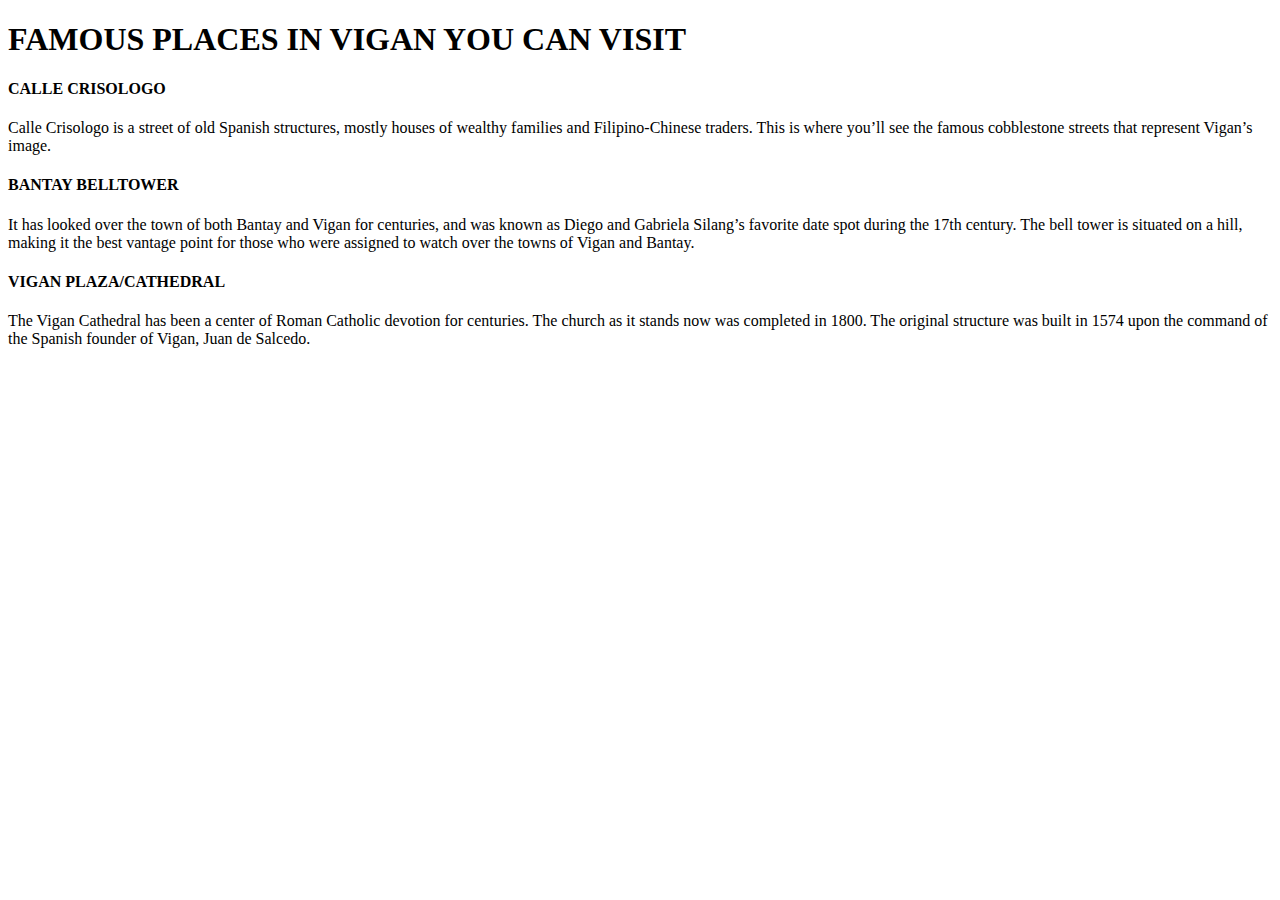
==== src/pages/historicalsites.html @ dd2860f4 "First Commit" ====
<!DOCTYPE html>
<html lang="en">
  <head>
    <meta charset="UTF-8" />
    <meta name="viewport" content="width=device-width, initial-scale=1.0" />
    <title>Famous Sites in Vigan</title>
  </head>
  <body>
    <h1>FAMOUS PLACES IN VIGAN YOU CAN VISIT</h1>
    <h4>CALLE CRISOLOGO</h4>
    <p>
      Calle Crisologo is a street of old Spanish structures, mostly houses of
      wealthy families and Filipino-Chinese traders. This is where you’ll see
      the famous cobblestone streets that represent Vigan’s image.
    </p>
    <h4>BANTAY BELLTOWER</h4>
    <p>
      It has looked over the town of both Bantay and Vigan for centuries, and
      was known as Diego and Gabriela Silang’s favorite date spot during the
      17th century. The bell tower is situated on a hill, making it the best
      vantage point for those who were assigned to watch over the towns of Vigan
      and Bantay.
    </p>
    <h4>VIGAN PLAZA/CATHEDRAL</h4>
    <p>
      The Vigan Cathedral has been a center of Roman Catholic devotion for
      centuries. The church as it stands now was completed in 1800. The original
      structure was built in 1574 upon the command of the Spanish founder of
      Vigan, Juan de Salcedo.
    </p>
  </body>
</html>
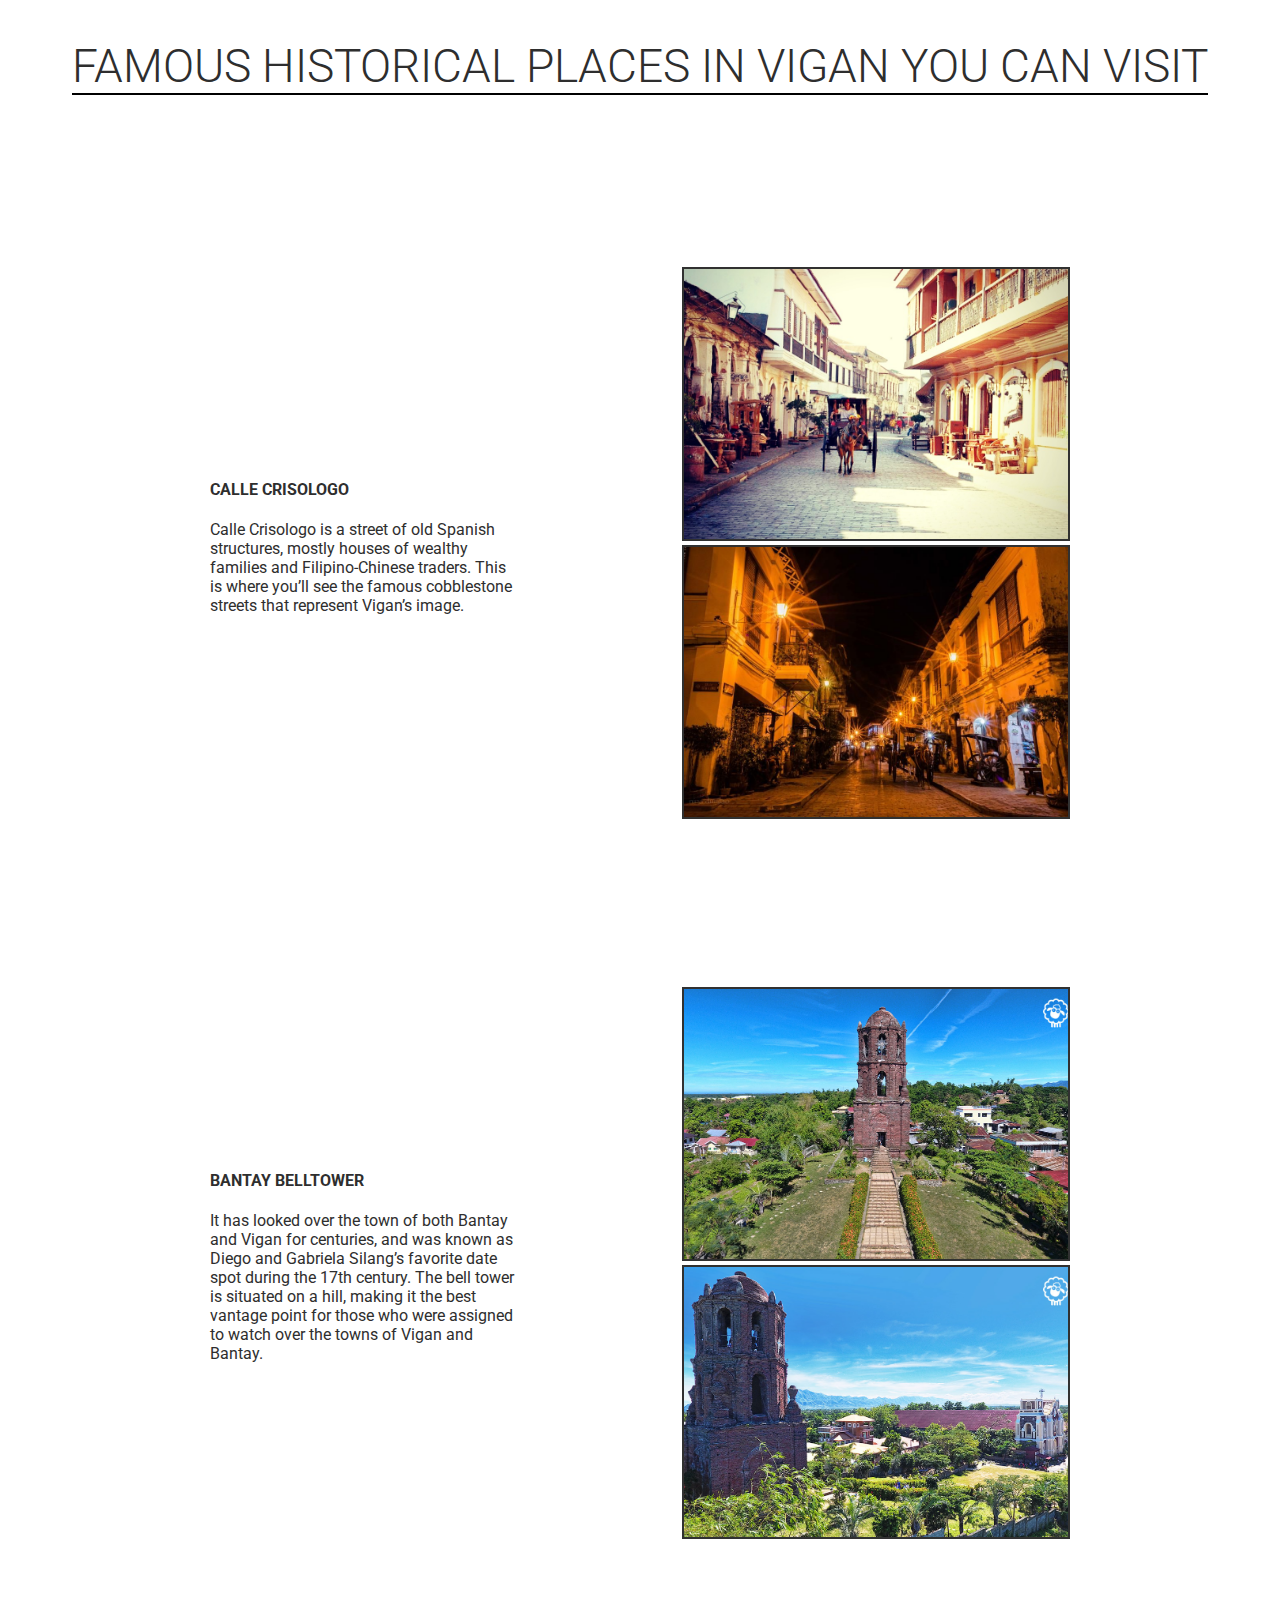
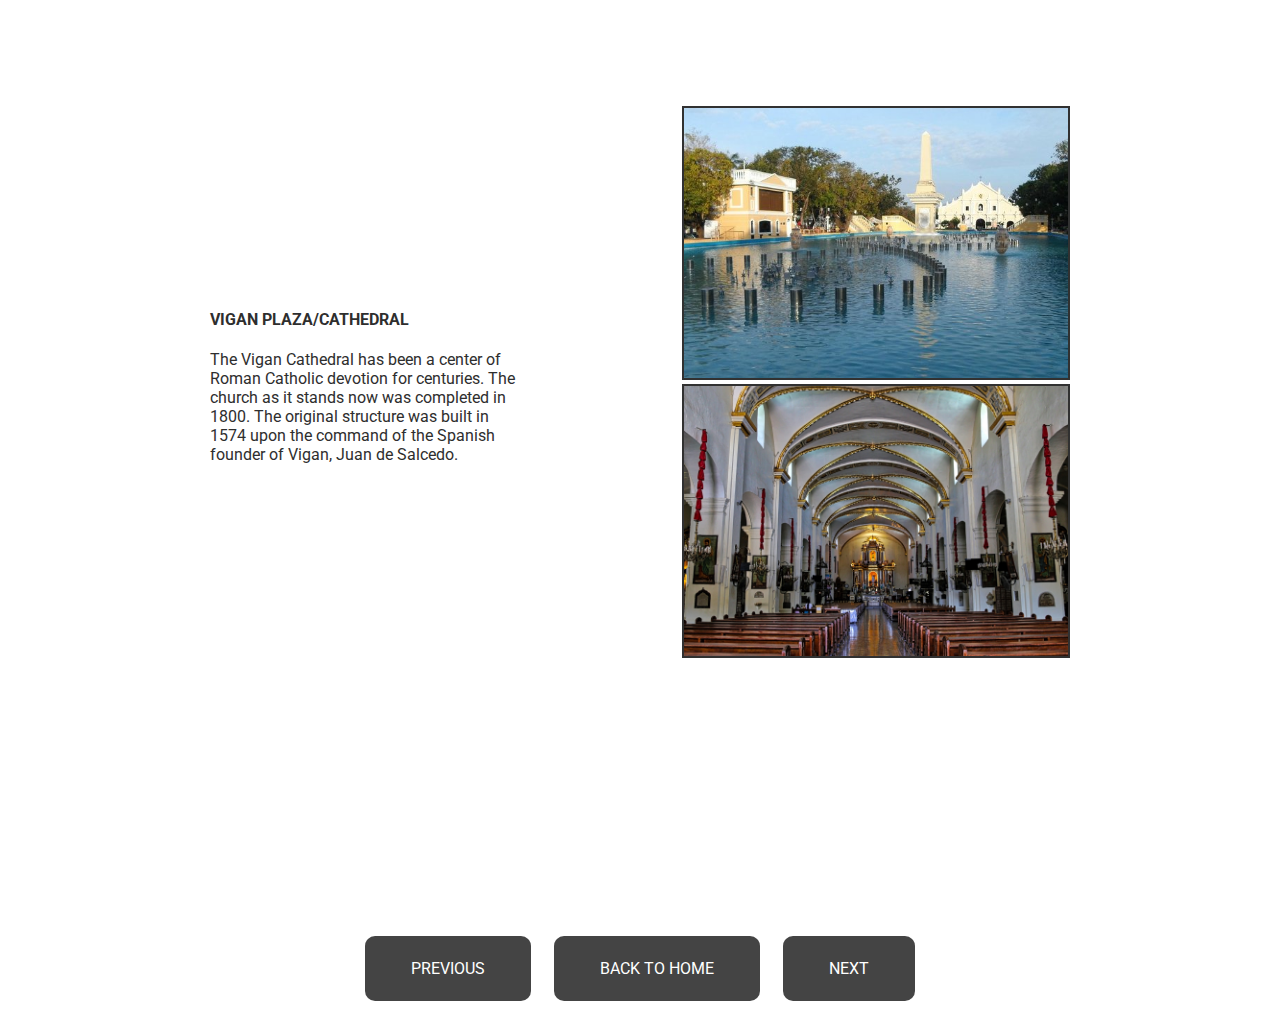
==== commit 035833e7: "finalization" ====
--- a/src/pages/historicalsites.html
+++ b/src/pages/historicalsites.html
@@ -3,30 +3,60 @@
   <head>
     <meta charset="UTF-8" />
     <meta name="viewport" content="width=device-width, initial-scale=1.0" />
+    <link rel="stylesheet" href="/styles.css" />
     <title>Famous Sites in Vigan</title>
   </head>
-  <body>
-    <h1>FAMOUS PLACES IN VIGAN YOU CAN VISIT</h1>
-    <h4>CALLE CRISOLOGO</h4>
-    <p>
-      Calle Crisologo is a street of old Spanish structures, mostly houses of
-      wealthy families and Filipino-Chinese traders. This is where you’ll see
-      the famous cobblestone streets that represent Vigan’s image.
-    </p>
-    <h4>BANTAY BELLTOWER</h4>
-    <p>
-      It has looked over the town of both Bantay and Vigan for centuries, and
-      was known as Diego and Gabriela Silang’s favorite date spot during the
-      17th century. The bell tower is situated on a hill, making it the best
-      vantage point for those who were assigned to watch over the towns of Vigan
-      and Bantay.
-    </p>
-    <h4>VIGAN PLAZA/CATHEDRAL</h4>
-    <p>
-      The Vigan Cathedral has been a center of Roman Catholic devotion for
-      centuries. The church as it stands now was completed in 1800. The original
-      structure was built in 1574 upon the command of the Spanish founder of
-      Vigan, Juan de Salcedo.
-    </p>
+  <body id="sites">
+    <h1>FAMOUS HISTORICAL PLACES IN VIGAN YOU CAN VISIT</h1>
+    <div class="place_box">
+      <div>
+        <h4>CALLE CRISOLOGO</h4>
+        <p>
+          Calle Crisologo is a street of old Spanish structures, mostly houses
+          of wealthy families and Filipino-Chinese traders. This is where you’ll
+          see the famous cobblestone streets that represent Vigan’s image.
+        </p>
+      </div>
+      <div class="place_images">
+        <img src="/src/siteimages/crisologo1.jpg" />
+        <img src="/src/siteimages/crisologo2.jpg" />
+      </div>
+    </div>
+    <div class="place_box">
+      <div>
+        <h4>BANTAY BELLTOWER</h4>
+        <p>
+          It has looked over the town of both Bantay and Vigan for centuries,
+          and was known as Diego and Gabriela Silang’s favorite date spot during
+          the 17th century. The bell tower is situated on a hill, making it the
+          best vantage point for those who were assigned to watch over the towns
+          of Vigan and Bantay.
+        </p>
+      </div>
+      <div class="place_images">
+        <img src="/src/siteimages/Bantay1.jpg" />
+        <img src="/src/siteimages/Bantay2.jpg" />
+      </div>
+    </div>
+    <div class="place_box">
+      <div>
+        <h4>VIGAN PLAZA/CATHEDRAL</h4>
+        <p>
+          The Vigan Cathedral has been a center of Roman Catholic devotion for
+          centuries. The church as it stands now was completed in 1800. The
+          original structure was built in 1574 upon the command of the Spanish
+          founder of Vigan, Juan de Salcedo.
+        </p>
+      </div>
+      <div class="place_images">
+        <img src="/src/siteimages/salcedo1.jpg" />
+        <img src="/src/siteimages/salcedo2.jpeg" />
+      </div>
+    </div>
+    <div id="sitebuttons" style="margin-top: 20vh">
+      <a href="ilocanotraditions.html">PREVIOUS</a>
+      <a href="/index.html">BACK TO HOME</a>
+      <a href="/index.html#conclusion">NEXT</a>
+    </div>
   </body>
 </html>
--- a/styles.css
+++ b/styles.css
@@ -0,0 +1,688 @@
+@import url("https://fonts.googleapis.com/css2?family=Roboto:ital,wght@0,100;0,300;0,400;0,500;0,700;0,900;1,400&display=swap");
+
+html {
+  scroll-behavior: smooth;
+  scroll-snap-type: proximity;
+  scroll-snap-type: y proximity;
+  margin: 0;
+}
+
+#home {
+  display: flex;
+  flex-direction: column;
+  font-family: "Roboto";
+  background-color: rgb(187, 187, 187);
+  margin: 0;
+  overflow-y: scroll;
+}
+
+/*TOP*/
+
+#top {
+  scroll-snap-align: center;
+  width: 100vw;
+  height: 100vh;
+  position: relative;
+  color: rgba(0, 0, 0, 0.541);
+  display: flex;
+  flex-direction: column;
+  align-items: center;
+  justify-content: center;
+}
+
+#border {
+  width: 95vw;
+  height: 95vh;
+  display: flex;
+  flex-direction: column;
+  align-items: center;
+  border: solid 3px rgba(0, 0, 0, 0.541);
+  border-radius: 1.3vh;
+}
+
+#tp_header {
+  font-size: 10.41vh;
+  font-weight: 300;
+  margin-top: 0;
+  margin-bottom: 20px;
+}
+
+#made_by {
+  margin-top: 0;
+}
+
+.authors {
+  display: flex;
+  flex-direction: column;
+  align-items: center;
+  margin-bottom: 0.65vh;
+  margin-top: 0;
+}
+
+.authors > h3 {
+  font-weight: 400;
+  font-size: 3vh;
+  margin-bottom: 0.65vh;
+}
+
+.authors > img {
+  width: calc(1vw + 12vh);
+  margin-top: 0;
+}
+
+#tobot {
+  width: 10vw;
+}
+
+.continue_button {
+  height: calc(10vw * 0.45);
+  background-size: cover;
+  background-position: center;
+  text-decoration: none;
+  display: flex;
+  justify-content: center;
+  align-items: center;
+  transition: 200ms ease-in-out;
+  border-radius: 5vh;
+}
+
+.continue_button:hover {
+  opacity: 0.6;
+}
+
+.continue_button > p {
+  color: rgb(255, 255, 255);
+  font-family: "Roboto";
+  font-weight: 300;
+  font-size: calc(10vw * 0.15);
+  padding: 5% 9%;
+  border: solid 1.5px white;
+  border-radius: 5vh;
+}
+
+@media (max-width: 900px) {
+  #top {
+    max-height: 100%;
+    max-width: 100%;
+  }
+
+  #tp_header {
+    font-size: 12vw;
+    text-align: center;
+  }
+
+  #tobot {
+    width: calc(10vh);
+  }
+
+  .continue_button {
+    height: calc(10vh * 0.45);
+  }
+
+  .authors > h3 {
+    font-size: 5vw;
+  }
+
+  .continue_button > p {
+    font-size: calc(10vh * 0.15);
+  }
+
+  .authors > img {
+    width: calc(5vh + 12vw);
+    margin-top: 0;
+  }
+}
+
+/*BOTTOM*/
+
+#bot {
+  scroll-snap-align: center;
+  height: 100vh;
+  width: 100vw;
+  background-image: url(src/cc2.jpg);
+  background-size: cover;
+  background-position: center;
+  background-repeat: no-repeat;
+  display: flex;
+  flex-direction: column;
+  align-items: center;
+  margin: 0;
+  position: relative;
+}
+
+#bot > h1 {
+  color: rgb(187, 187, 187);
+  font-family: "Roboto";
+  font-weight: 300;
+  margin-bottom: 17vh;
+  font-size: 7.61vh;
+}
+
+.nav_button {
+  text-decoration: none;
+  color: white;
+  font-family: "Roboto";
+  font-size: 4vh;
+  font-weight: 300;
+  margin-bottom: 6vh;
+  background-color: rgba(0, 0, 0, 0.418);
+  text-align: center;
+  width: 100vw;
+  padding: 0.65vh;
+  opacity: 0.7;
+  transition: 250ms ease-in-out;
+}
+
+.nav_button:hover {
+  opacity: 1;
+}
+
+#tocon {
+  width: 13vw;
+  position: absolute;
+  bottom: 10%;
+}
+
+@media (max-width: 900px) {
+  #bot > h1 {
+    font-size: 12vw;
+    text-align: center;
+  }
+
+  .nav_button {
+    font-size: 6vw;
+  }
+
+  #tocon {
+    width: 13vh;
+  }
+}
+
+/*HISTORY*/
+
+#history_page {
+  max-width: 100%;
+  font-family: "Roboto";
+  background-color: #edcf91;
+  display: flex;
+  flex-direction: column;
+  justify-content: center;
+  align-items: center;
+}
+
+#history_page > h1 {
+  font-size: 10.42vh;
+  font-weight: 400;
+  color: rgb(46, 46, 46);
+  margin-bottom: 10vh;
+}
+
+#history_page > a {
+  margin-bottom: 10vh;
+}
+
+#oldvigan {
+  width: 50vw;
+}
+
+#history_content {
+  width: 100vw;
+  height: auto;
+  background-image: url(/src/oldvigan2.png);
+  background-repeat: no-repeat;
+  background-size: cover;
+  background-attachment: fixed;
+  padding: 1vh 3.93vw;
+  display: flex;
+  flex-direction: column;
+  align-items: center;
+  justify-content: center;
+}
+
+#paragraph {
+  margin-top: 5vh;
+  columns: 2;
+  font-size: 3.39vh;
+  font-weight: 500;
+  align-self: center;
+  padding: 1vh 3.93vw;
+  color: rgb(46, 46, 46);
+  align-self: center;
+}
+
+#timeline {
+  padding: 1vh 3.93vw;
+  display: flex;
+  flex-direction: column;
+  justify-content: center;
+  align-items: center;
+  color: rgb(46, 46, 46);
+}
+
+#timeline > h1 {
+  font-size: 7vh;
+  font-weight: 400;
+  text-align: center;
+}
+
+#timeline > h4 {
+  font-size: 5vh;
+  margin-bottom: 0;
+  text-align: center;
+}
+
+#timeline > img {
+  width: 50vw;
+  border-radius: 1.3vw;
+  text-align: center;
+}
+
+#timeline > p {
+  font-size: 3.26vh;
+  text-align: center;
+}
+
+.histmargin {
+  margin-top: 30vh;
+}
+
+@media (max-width: 900px) {
+  #history_page > h1 {
+    font-size: 12vw;
+    text-align: center;
+  }
+
+  #oldvigan {
+    width: 100vw;
+  }
+
+  #paragraph {
+    font-size: 5vw;
+    columns: 1;
+    width: 90vw;
+  }
+  #timeline {
+    width: 90vw;
+  }
+
+  #timeline > h1 {
+    font-size: 7vw;
+  }
+
+  #timeline > h4 {
+    font-size: 5vw;
+  }
+
+  #timeline > img {
+    width: 100vw;
+    border-radius: 1.3vw;
+  }
+
+  #timeline > p {
+    font-size: 5vw;
+  }
+
+  .histmargin {
+    margin-top: 20vh;
+  }
+}
+
+/* BUTTONS */
+
+.buttons {
+  display: flex;
+  flex-direction: row;
+  justify-content: center;
+  width: 90vw;
+}
+
+.buttons > a {
+  font-family: "Roboto";
+  color: white;
+  background-color: rgba(0, 0, 0, 0.219);
+  padding: 2% 4%;
+  text-decoration: none;
+  border-radius: 10px;
+  transition: 250ms ease-in-out;
+  margin: 1%;
+}
+
+.buttons > a:hover {
+  background-color: rgba(0, 0, 0, 0.637);
+}
+
+@media (max-width: 900px) {
+  .buttons > a {
+    font-size: 4vw;
+  }
+}
+
+/* CULTURE */
+
+#culture {
+  background-color: rgb(54, 54, 54);
+  color: white;
+  font-family: "Roboto";
+  text-align: center;
+  display: flex;
+  flex-direction: column;
+  align-items: center;
+}
+
+#culture_header {
+  display: flex;
+  flex-direction: row;
+  width: 60vw;
+  justify-content: center;
+  align-items: center;
+  margin-top: 10vh;
+}
+
+#culture_header > img {
+  width: 20vw;
+}
+
+#culture_header > h1 {
+  font-weight: 300;
+}
+
+#culture > p {
+  width: 70%;
+  font-size: 3vh;
+  font-weight: 300;
+  margin: 5%;
+  padding: 2%;
+  border: solid 1px white;
+  margin-bottom: 10vh;
+}
+
+.culturebox {
+  display: flex;
+  flex-direction: column;
+  justify-content: center;
+}
+
+.culturebox > div {
+  width: 70vw;
+  background-color: rgba(0, 0, 0, 0.267);
+  border-radius: 5vw;
+  display: flex;
+  flex-direction: column;
+  align-items: center;
+  justify-content: center;
+  margin-bottom: 5vh;
+}
+
+.culturebox > div > img {
+  width: 65%;
+  margin-bottom: 5%;
+  border-radius: 2%;
+}
+
+.culturebox > div > h4 {
+  font-size: 3.91vh;
+  padding: 2%;
+  font-weight: 300;
+}
+
+.culturebox > div > p {
+  font-size: 2.5vh;
+  padding: 2%;
+  font-weight: 300;
+}
+
+#festival_header {
+  display: flex;
+  flex-direction: row;
+  width: 60vw;
+  justify-content: center;
+  align-items: center;
+  margin-top: 10vh;
+  margin-bottom: 10vh;
+}
+
+#festival_header > img {
+  width: 20vw;
+}
+
+#festival_header > h1 {
+  font-weight: 300;
+}
+
+#festival {
+  width: 70vw;
+  display: flex;
+  flex-direction: column;
+  justify-content: center;
+  align-items: center;
+  font-weight: 300;
+}
+
+#festival > h4 {
+  font-size: 3.91vh;
+  font-weight: 300;
+  margin-top: 10vh;
+}
+
+#festival > img {
+  width: 60%;
+  border-radius: 2%;
+}
+
+#festival > p {
+  font-size: 2.5vh;
+}
+
+@media (max-width: 900px) {
+  #culture_header {
+    margin-top: 0;
+    width: 90vw;
+    flex-direction: column;
+    margin-bottom: 5vh;
+  }
+
+  #culture_header > h1 {
+    font-size: 10vw;
+  }
+
+  #culture_header > img {
+    width: 50vw;
+  }
+
+  .culturebox > div {
+    width: 90vw;
+  }
+
+  .culturebox > div > img {
+    width: 95%;
+  }
+
+  #festival {
+    width: 95vw;
+  }
+
+  #festival > img {
+    width: 100%;
+  }
+}
+
+/* SITES */
+
+#sites {
+  font-family: "Roboto";
+  color: rgb(46, 46, 46);
+  display: flex;
+  flex-direction: column;
+  justify-content: center;
+  align-items: center;
+}
+
+#sites > h1 {
+  border-bottom: 2px solid black;
+  font-size: calc(3vh + 1.5vw);
+  text-align: center;
+  align-self: center;
+  margin-bottom: 10vh;
+  font-weight: 300;
+}
+
+.place_box {
+  display: flex;
+  flex-direction: row;
+  justify-content: center;
+  align-items: center;
+  width: 80vw;
+}
+
+.place_box > div {
+  padding: 8%;
+}
+
+.place_images > img {
+  width: 30vw;
+  height: 30vh;
+  object-fit: cover;
+  border: 2px solid rgb(49, 49, 49);
+}
+
+#sitebuttons > a {
+  font-family: "Roboto";
+  color: white;
+  background-color: rgba(0, 0, 0, 0.733);
+  padding: 2% 4%;
+  text-decoration: none;
+  border-radius: 10px;
+  transition: 250ms ease-in-out;
+  margin: 1%;
+}
+
+#sitebuttons > a:hover {
+  background-color: rgb(0, 0, 0);
+}
+
+#sitebuttons {
+  display: flex;
+  flex-direction: row;
+  justify-content: center;
+  width: 90vw;
+}
+
+@media (max-width: 900px) {
+  .place_box {
+    flex-direction: column;
+    width: 95vw;
+    margin-bottom: 10vh;
+  }
+  .place_box > div {
+    margin-bottom: 0;
+    padding: 0;
+  }
+
+  .place_images {
+    display: flex;
+    flex-direction: row;
+  }
+
+  .place_images > img {
+    margin: 0;
+    width: 48vw;
+    height: 48vw;
+    border: solid 1px white;
+  }
+
+  #sitebuttons > a {
+    font-size: 4vw;
+  }
+}
+
+/* CONCLUSION */
+#conclusion {
+  scroll-snap-align: center;
+  width: 100vw;
+  height: 100vh;
+  display: flex;
+  flex-direction: column;
+  justify-content: center;
+  align-items: center;
+  font-family: "Roboto";
+  background-image: url(/src/My\ Post.png);
+  background-position: center;
+  background-size: cover;
+  position: relative;
+}
+
+#conclusion > div {
+  width: 80vw;
+  background-color: rgba(0, 0, 0, 0.678);
+  display: flex;
+  justify-content: center;
+  align-items: center;
+}
+
+#conclusion > div > p {
+  width: 60%;
+  color: white;
+  font-size: 3vh;
+  text-align: justify;
+  padding: 5% 10%;
+  border: solid 2px white;
+  margin-top: 8%;
+  margin-bottom: 8%;
+}
+
+#conclusion > a {
+  font-size: 3vh;
+  font-weight: 400;
+  color: black;
+  background-color: rgba(255, 255, 255, 0.568);
+  text-decoration: none;
+  position: absolute;
+  bottom: 3%;
+  padding: 1%;
+  border-radius: 1vh;
+  transition: all ease-in-out 250ms;
+}
+
+#conclusion > a:hover {
+  background-color: rgba(0, 0, 0, 0.568);
+  color: white;
+}
+
+@media (max-width: 900px) {
+  #conclusion {
+    background-position: top;
+  }
+  #conclusion > div {
+    width: 90vw;
+  }
+  #conclusion > div > p {
+    font-size: 4.95vw;
+    text-align: center;
+  }
+  #conclusion > a {
+    font-size: 3vw;
+  }
+}
+
+/*references*/
+
+#references {
+  scroll-snap-align: end;
+  width: 100vw;
+  max-width: 100%;
+  background-color: #e7f2f8;
+}
+
+#references > a {
+  text-decoration: none;
+  color: #ffa384;
+  border-bottom: solid 1px #74bdcb;
+}
+
+.toolong {
+  width: 100vw;
+  display: inline-block;
+  white-space: nowrap;
+  overflow: hidden;
+  text-overflow: ellipsis;
+}
